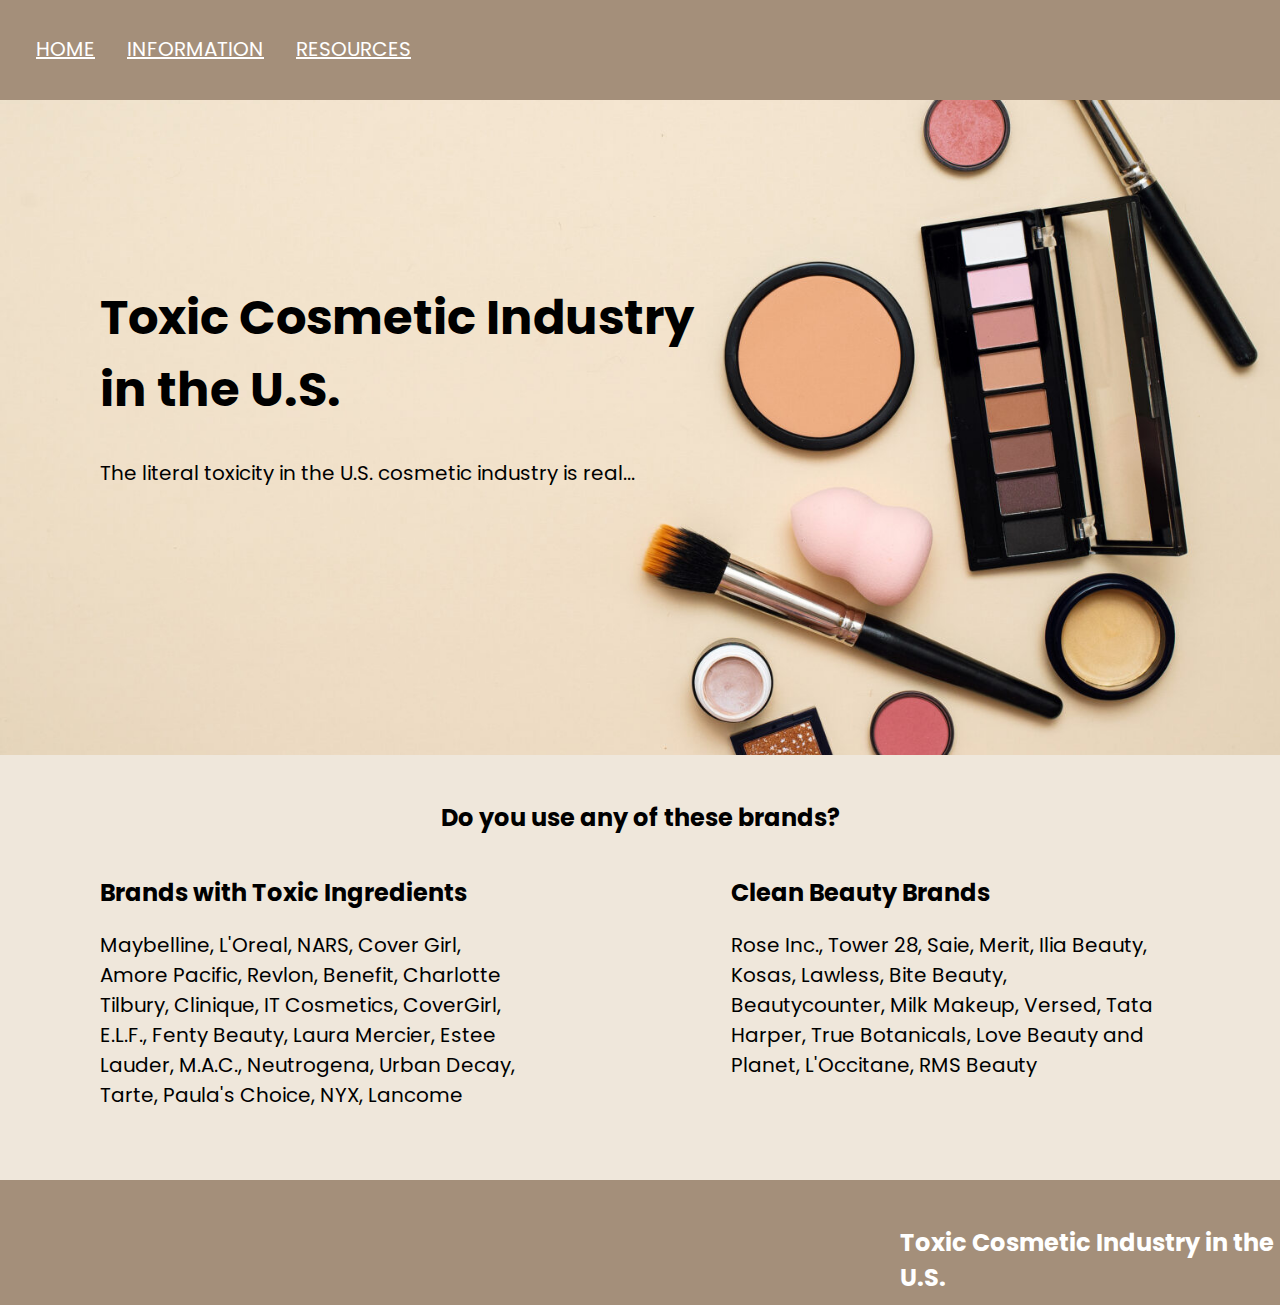
==== index.html @ d7a48b94 "Added project files" ====
<!DOCTYPE html>
<html lang="en" dir="ltr">
  <head>
    <meta charset="utf-8">
    <title>Toxic U.S. Cosmetic Industry</title>
    <link rel="stylesheet" href="style.css">
  </head>
  <body style="margin:0;">
    <div class=body>
    <div class="navigation">
      <a class="active" href="index.html">HOME</a>
      <a href="information.html">INFORMATION</a>
      <a href="resources.html">RESOURCES</a>
    </div>
    <div class="homepage">
      <h1 class="title">Toxic Cosmetic Industry<br>in the U.S.</h1>
      <h2 class="blurb">The literal toxicity in the U.S. cosmetic industry is real...</h2>
    </div>
    <br>
    <h2 class="center">Do you use any of these brands?</h2>
    <div class="twocolumncontainer">
      <div class="onecolumn">
        <h2 style="font-weight:bold; font-size:24px">Brands with Toxic Ingredients<h2>
        <p style="font-weight:normal; font-size: 20px">Maybelline, L'Oreal, NARS, Cover Girl, Amore Pacific, Revlon, Benefit, Charlotte Tilbury, Clinique, IT Cosmetics, CoverGirl, E.L.F., Fenty Beauty, Laura Mercier, Estee Lauder, M.A.C., Neutrogena, Urban Decay, Tarte, Paula's Choice, NYX, Lancome</p>
      </div>
      <div class="onecolumn">
        <h2 style="font-weight:bold; font-size:24px">Clean Beauty Brands</h2>
        <p style="font-weight:normal; font-size: 20px">Rose Inc., Tower 28, Saie, Merit, Ilia Beauty, Kosas, Lawless, Bite Beauty, Beautycounter, Milk Makeup, Versed, Tata Harper, True Botanicals, Love Beauty and Planet, L'Occitane, RMS Beauty</p>
      </div>
    </div>
    <div class="footer">
      <h2 style=padding-left:900px>Toxic Cosmetic Industry in the U.S.</h2>
    </div>
  </body>
</html>
---- style.css ----
@import url('https://fonts.googleapis.com/css2?family=Poppins:ital,wght@0,400;0,500;0,600;0,700;1,400;1,500;1,600;1,700&display=swap');

.body {
  font-family: 'Poppins', sans-serif;
  background-color: #efe7db;
}

.navigation {
  background-color: #a48f7a;
  overflow: hidden;
  position: fixed;
  width: 100%;
  height: 60px;
  left: 0px;
  top: 0px;
  padding: 20px;
}

.navigation a {
  float: left;
  color: #ffffff;
  text-align: center;
  padding: 14px 16px;
  font-size: 20px;
}

.navigation a:active {
  color: black;
  font-weight: bolder;
}

.navigation a:hover {
  background-color: #90EE90;
  color: black;
  font-weight: bolder;
}

.homepage {
  background-image: url(homepage.jpg);
  background-size: cover;
  background-position: center;
  padding-top: 250px;
  padding-bottom: 250px;
  padding-left: 100px;
  padding-right: 550px;
}

.twocolumncontainer {
  box-sizing: border-box;
  margin: 0px;
  padding: 0px;
  width: 100%;
}

.onecolumn {
  box-sizing: border-box;
  display: inline-block;
  vertical-align: top;
  margin: 0px;
  padding-left: 100px;
  padding-right: 100px;
  padding-bottom: 50px;
  width: 49%
}

.footer {
  background-color: #a48f7a;
  width: 100%;
  height: 100px;
  padding-top: 25px;
  color: white;
}
.title {
  font-size: 48px;
  font-weight: bold;
}

.blurb {
  font-size: 20px;
  font-weight: normal;
}

.pagetitle {
  text-align: center;
  font-size: 48px;
  padding-top: 120px;
}

.center {
  display: block;
  margin-left: auto;
  margin-right: auto;
  width: 75%;
  text-align: center;
}

.informationbody {
  font-size: 18px;
  font-weight: normal;
  padding-top: 25px;
  padding-bottom: 50px;
  margin-left: auto;
  margin-right: auto;
  width: 75%;
}

.column1 {
  float: left;
  width: 45%;
  padding: 20px;
}

.column2 {
  float:left;
  width: 32%;
  padding: 0px;
}

.column3 {
  float:left;
  width: 32%;
  padding: 0px;
}

.row::after {
  content: "";
  clear: both;
  display: table;
}
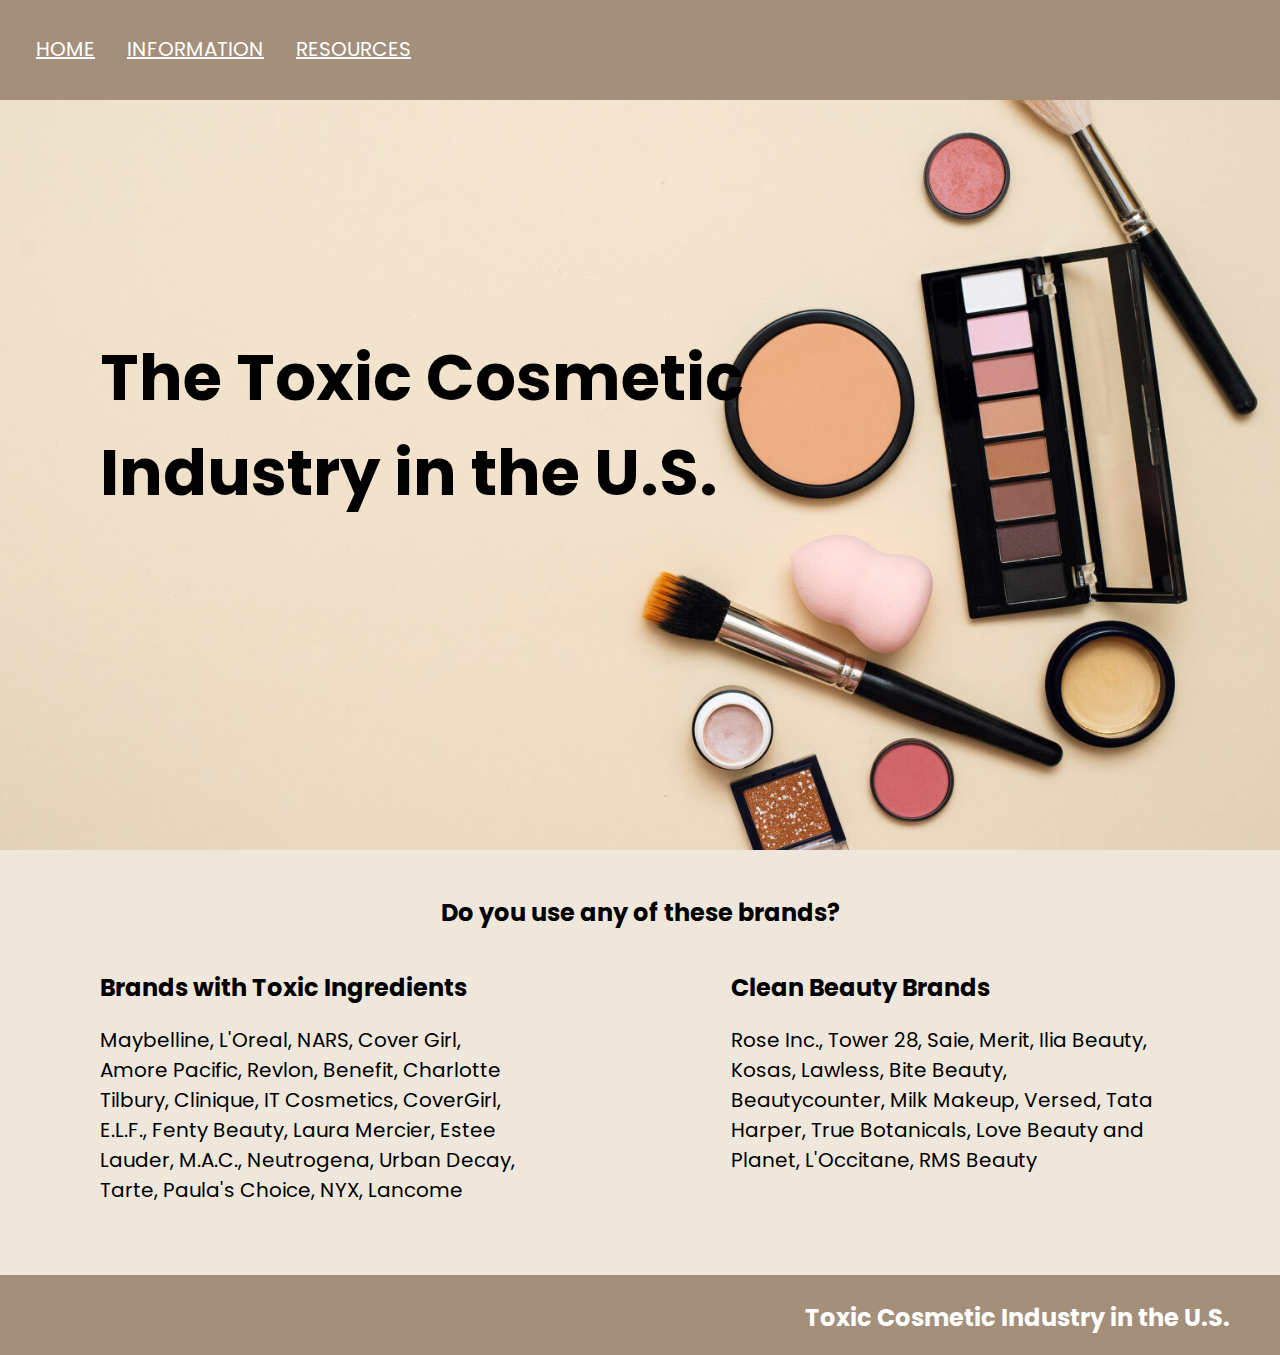
==== commit c5547a3d: "flexbox revision" ====
--- a/index.html
+++ b/index.html
@@ -13,8 +13,7 @@
       <a href="resources.html">RESOURCES</a>
     </div>
     <div class="homepage">
-      <h1 class="title">Toxic Cosmetic Industry<br>in the U.S.</h1>
-      <h2 class="blurb">The literal toxicity in the U.S. cosmetic industry is real...</h2>
+      <h1 class="title">The Toxic Cosmetic<br>Industry in the U.S.</h1>
     </div>
     <br>
     <h2 class="center">Do you use any of these brands?</h2>
@@ -29,7 +28,8 @@
       </div>
     </div>
     <div class="footer">
-      <h2 style=padding-left:900px>Toxic Cosmetic Industry in the U.S.</h2>
+      <h2>Toxic Cosmetic Industry in the U.S.</h2>
     </div>
+  </div>
   </body>
 </html>
--- a/style.css
+++ b/style.css
@@ -36,13 +36,17 @@
 }
 
 .homepage {
+  display: flex;
   background-image: url(homepage.jpg);
+  height:850px;
   background-size: cover;
   background-position: center;
-  padding-top: 250px;
-  padding-bottom: 250px;
+  justify-content: flex-start;
   padding-left: 100px;
-  padding-right: 550px;
+  align-items: center;
+  color: black;
+  font-size: 32px;
+  font-weight: bold;
 }
 
 .twocolumncontainer {
@@ -65,19 +69,12 @@
 
 .footer {
   background-color: #a48f7a;
-  width: 100%;
-  height: 100px;
-  padding-top: 25px;
+  height: 80px;
   color: white;
-}
-.title {
-  font-size: 48px;
-  font-weight: bold;
-}
-
-.blurb {
-  font-size: 20px;
-  font-weight: normal;
+  display: flex;
+  align-items: flex-end;
+  justify-content: flex-end;
+  padding-right: 50px;
 }
 
 .pagetitle {
@@ -87,43 +84,29 @@
 }
 
 .center {
-  display: block;
   margin-left: auto;
   margin-right: auto;
   width: 75%;
+  display: flex;
+  justify-content: center;
+  flex-direction: column;
+  flex-wrap: nowrap;
   text-align: center;
 }
 
-.informationbody {
-  font-size: 18px;
-  font-weight: normal;
-  padding-top: 25px;
-  padding-bottom: 50px;
-  margin-left: auto;
-  margin-right: auto;
-  width: 75%;
+.imagecontainer {
+  display: flex;
+  justify-content: space-around;
+  margin-left: 50px;
+  margin-right: 50px;
+  flex-wrap: nowrap;
 }
 
-.column1 {
-  float: left;
-  width: 45%;
-  padding: 20px;
+.imagecontent {
+  width: 50%;
 }
 
-.column2 {
-  float:left;
-  width: 32%;
-  padding: 0px;
+.bodypara {
+  font-size: 18px;
+  text-align: left;
 }
-
-.column3 {
-  float:left;
-  width: 32%;
-  padding: 0px;
-}
-
-.row::after {
-  content: "";
-  clear: both;
-  display: table;
-}
